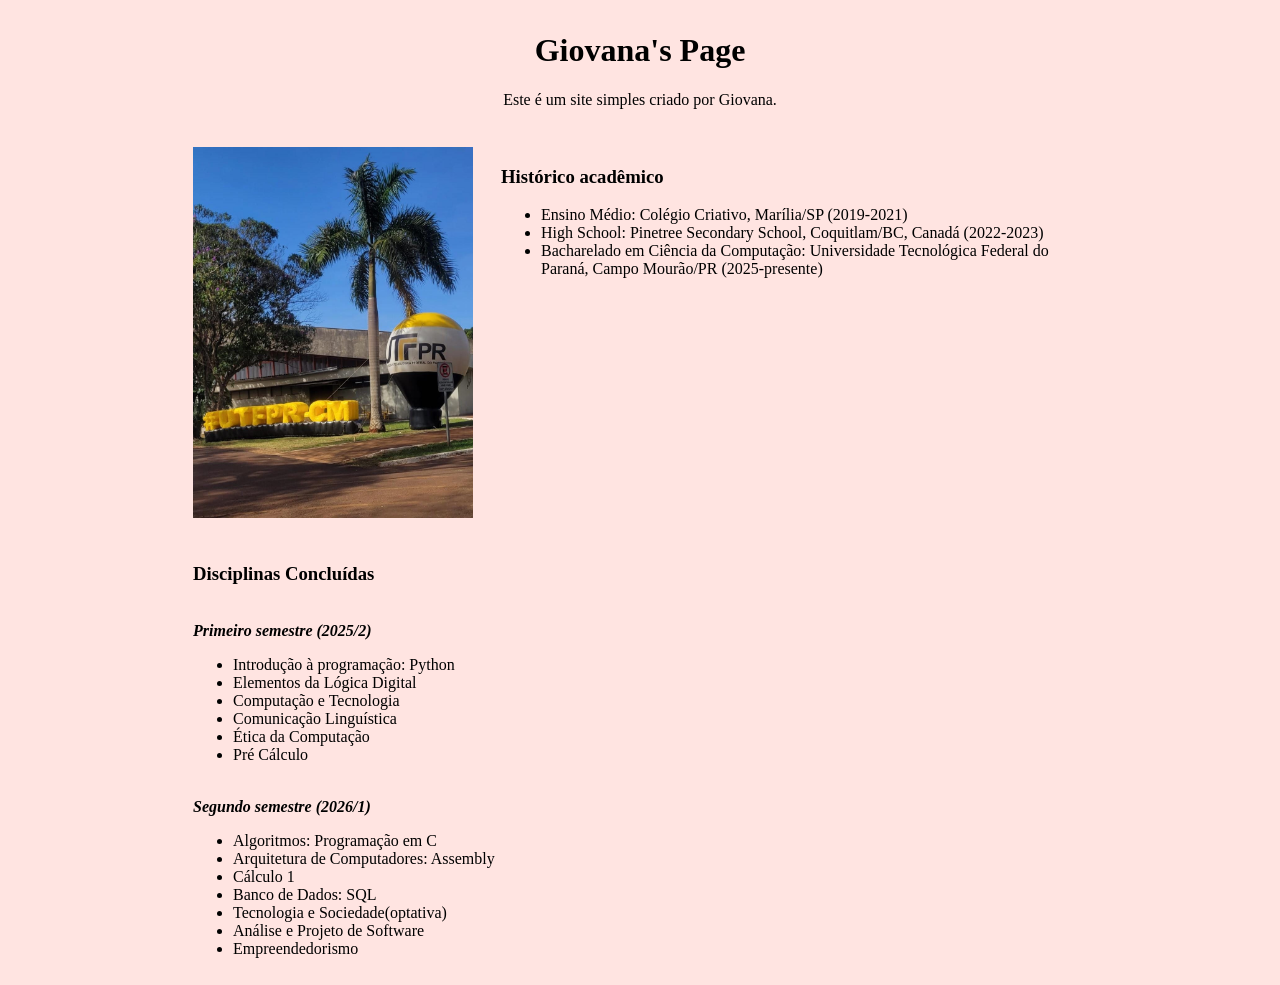
==== page.2.html @ 72b4fa9b "Implementado issue #3" ====
<!DOCTYPE html>
<html lang="pt-BR">
<head>
    <meta charset="UTF-8">
    <meta name="viewport" content="width=device-width, initial-scale=1.0">
    <title>Giovana's Page</title>
</head>
<body bgcolor="#ffe4e1">

<table border="0" width="900" align="center">
    <tr>
        <td colspan="3" align="center">
            <h1>Giovana's Page</h1>
            <p>Este é um site simples criado por Giovana.</p>
            <br>
        </td>
    </tr>
    <tr>
        <td align="left" width="300" valign="top">
            <img src="./IMG/WhatsApp Image 2026-09-06 at 18.59.20.jpeg" width="280" >
        <td>
        <td align="left" valign="top">
            <h3>Histórico acadêmico</h3>
            <p>
                <font face="Times New Roman" size="3">
                    <ul>
                    <li>Ensino Médio: Colégio Criativo, Marília/SP (2019-2021)</li>
                    <li>High School: Pinetree Secondary School, Coquitlam/BC, Canadá (2022-2023)</li>
                    <li>Bacharelado em Ciência da Computação: Universidade Tecnológica Federal do Paraná, Campo Mourão/PR (2025-presente)</li>
                    </ul>   
                </font>
            </p>
        </tr>
    <tr>    
        <td colspan="2" align="left" padding="25px">
            <br>
            <h3>Disciplinas Concluídas</h3>
            <br>
            <i><b>Primeiro semestre (2025/2)</i></b>
            <ul>
                <li>Introdução à programação: Python</li>
                <li>Elementos da Lógica Digital</li>
                <li>Computação e Tecnologia</li>
                <li>Comunicação Linguística</li>
                <li>Ética da Computação</li>
                <li>Pré Cálculo</li>
            </ul>
            <br>
            <i><b>Segundo semestre (2026/1)</i></b>
            <ul>
                <li>Algoritmos: Programação em C</li>
                <li>Arquitetura de Computadores: Assembly</li>
                <li>Cálculo 1</li>
                <li>Banco de Dados: SQL</li>
                <li>Tecnologia e Sociedade(optativa)</li>
                <li>Análise e Projeto de Software</li>
                <li>Empreendedorismo</li>
            </ul>


        </td>
    </tr>
            
    
</table>
</body>
</html>
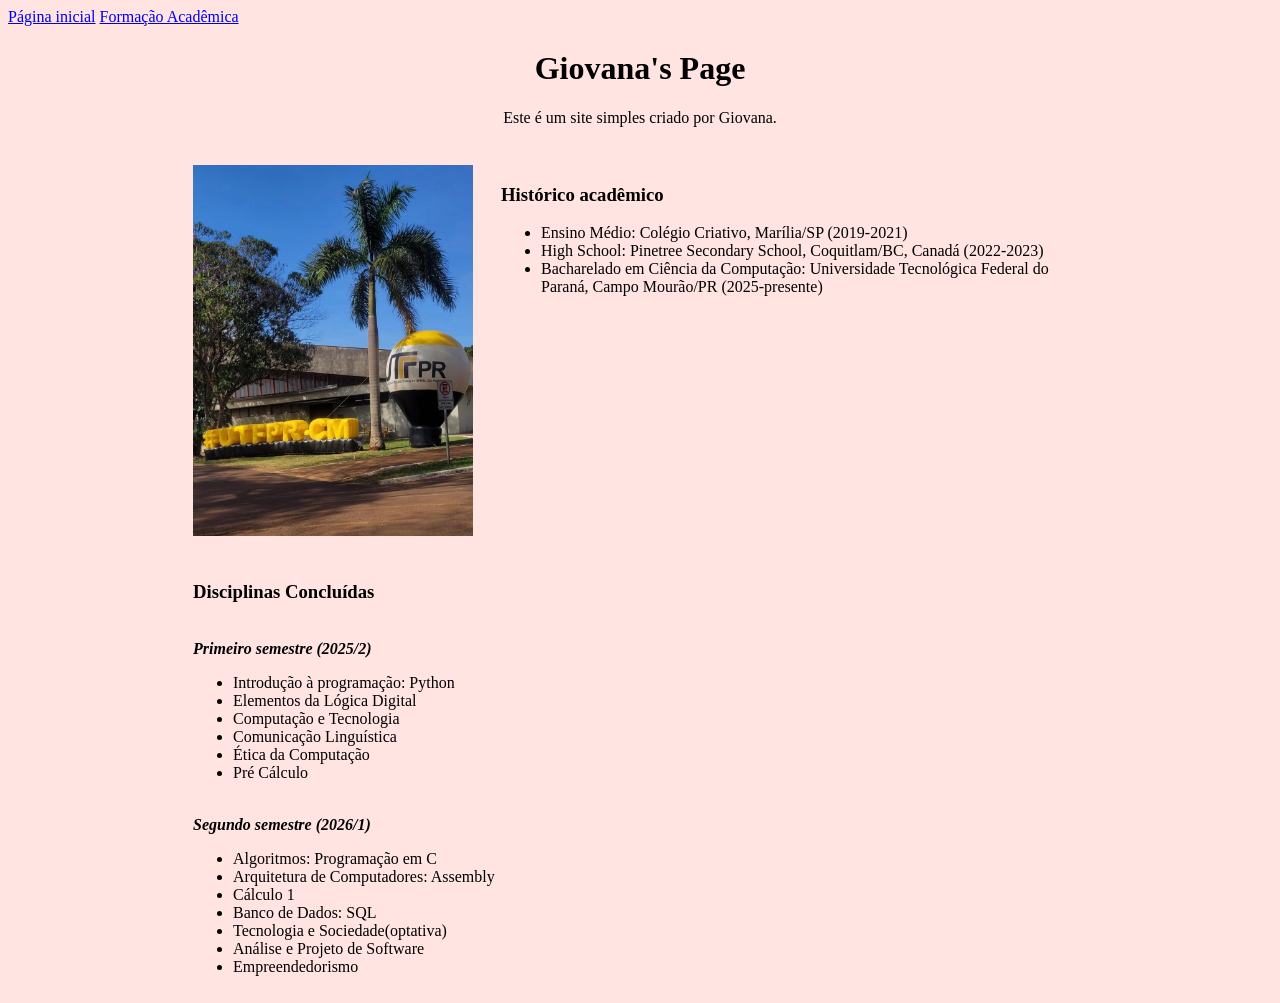
==== commit 89d55080: "Fixes  #4" ====
--- a/page.2.html
+++ b/page.2.html
@@ -8,6 +8,10 @@
 <body bgcolor="#ffe4e1">
 
 <table border="0" width="900" align="center">
+    <nav justify-content="space-between">
+        <a href="index.html">Página inicial</a>
+        <a href="page.2.html">Formação Acadêmica</a>
+    </nav>
     <tr>
         <td colspan="3" align="center">
             <h1>Giovana's Page</h1>
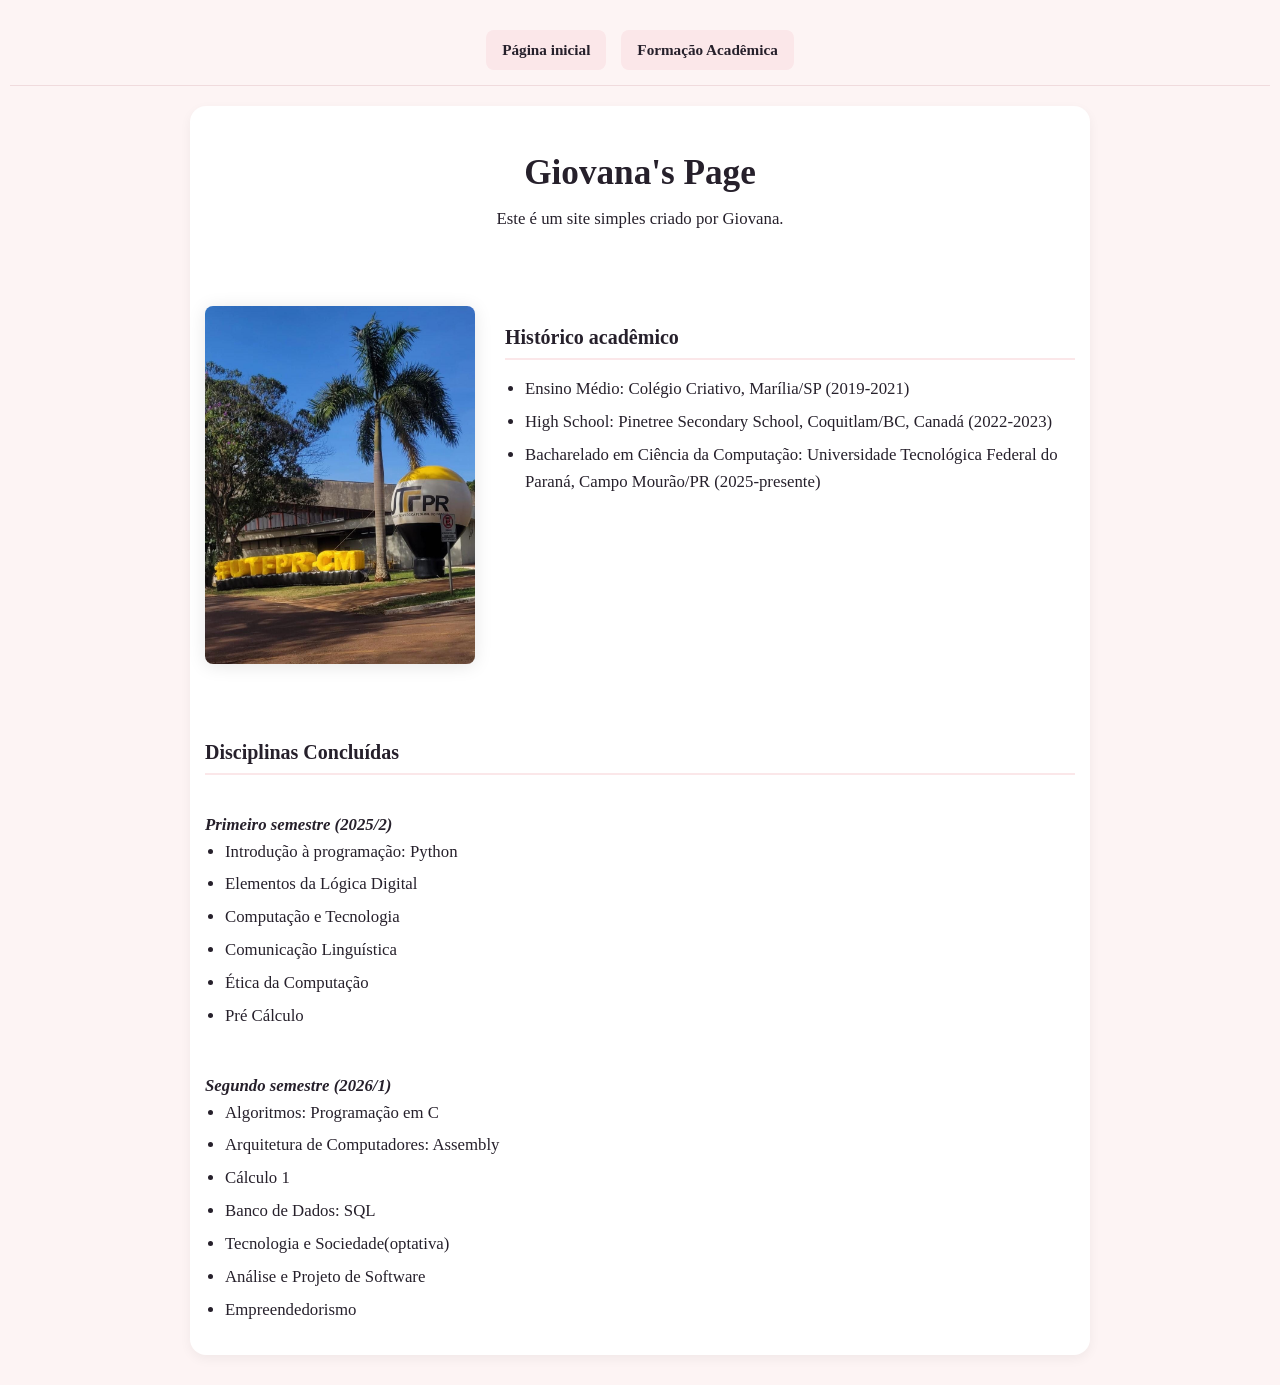
==== commit e3d7d130: "Adição de CSS" ====
--- a/page.2.html
+++ b/page.2.html
@@ -1,11 +1,12 @@
 <!DOCTYPE html>
 <html lang="pt-BR">
 <head>
+    <link rel="stylesheet" href="style.css">
     <meta charset="UTF-8">
     <meta name="viewport" content="width=device-width, initial-scale=1.0">
     <title>Giovana's Page</title>
 </head>
-<body bgcolor="#ffe4e1">
+<body>
 
 <table border="0" width="900" align="center">
     <nav justify-content="space-between">
@@ -22,7 +23,7 @@
     <tr>
         <td align="left" width="300" valign="top">
             <img src="./IMG/WhatsApp Image 2026-09-06 at 18.59.20.jpeg" width="280" >
-        <td>
+        </td>
         <td align="left" valign="top">
             <h3>Histórico acadêmico</h3>
             <p>
--- a/style.css
+++ b/style.css
@@ -0,0 +1,140 @@
+:root {
+    --bg-color: #fdf4f4;
+    --text-color: #333; 
+    --surface: #ffffff;
+    --surface-alt: #fbe7e9;
+    --ink: #26202b; 
+    --ink-muted: #6e6577;
+    --accent: #d6486b;
+    --accent-hover: #b33252;
+    --teal: #1f6f6b;
+    --border-color: #f0dbdd;
+
+    --font-display: 'Fraunces', Georgia, serif;
+    --font-body: 'Times New Roman', serif;
+
+    --radius-sm: 8px;
+    --radius-lg: 16px;
+}
+
+*, *::before, *::after {
+    box-sizing: border-box;
+}
+
+html{
+    scroll-behavior: smooth;
+}
+
+body {
+    background-color: var(--bg-color);
+    color: var(--ink);
+    font-family: var(--font-body);
+    font-size: 1.05rem;
+    line-height: 1.6;
+    margin: 0;
+    padding: 30px 10px;
+}
+
+table {
+    background-color: var(--surface);
+    border-radius: var(--radius-lg);
+    border-collapse: collapse;
+    padding: 30px;
+    box-shadow: 0 4px 12px rgba(0, 0, 0, 0.05);
+    margin: 0 auto;
+    max-width: 900px;
+    width: 100%;
+}
+
+td {
+    padding: 15px;
+}
+
+font{
+    font-family: inherit;
+    font-size: inherit;
+    color: inherit;
+}
+
+nav {
+    display: flex;
+    justify-content: center;
+    gap: 15px;
+    padding-bottom: 15px;
+    margin-bottom: 20px;
+    border-bottom: 1px solid var(--border-color);
+}    
+
+nav a {
+    text-decoration: none;
+    color: var(--ink);
+    font-weight: bold;
+    font-size: 0.95rem;
+    padding: 8px 16px;
+    background-color: var(--surface-alt);
+    border-radius: var(--radius-sm);
+    transition: all 0.2s ease;
+}
+
+nav a:hover {
+    background-color: var(--accent);
+    color: #ffffff;
+}
+
+img {
+    max-width: 100%;
+    height: auto;
+    border-radius: var(--radius-sm);
+    box-shadow: 0 2px 18px rgba(0, 0, 0, 0.1);
+    display: block;
+}
+
+a {
+    color: var(--accent);
+}
+
+a:focus-visible,
+button:focus-visible {
+    outline: 2px solid var(--teal);
+    outline-offset: 3px;
+}
+
+h1 {
+    font-family: var(--font-display);
+    color: var(--ink);
+    font-size: 2.2rem;
+    margin-bottom: 5px;
+}
+
+h3 {
+    font-family: var(--font-display);
+    color: var(--ink);
+    font-size: 1.25rem;
+    border-bottom: 2px solid var(--surface-alt);
+    padding-bottom: 5px;
+    margin-bottom: 10px;
+    margin-top: 15px;
+}
+
+p {
+    margin: 0 0 1rem;
+    max-width: 62ch;
+    color: var(--ink);
+}
+
+ul  {
+    margin: 0 0 1rem 20px;
+    padding: 0;
+}
+
+li {
+    margin-bottom: 6px;
+}
+
+a {
+    color: var(--accent);
+}
+
+a:hover {
+    color: var(--accent);
+}
